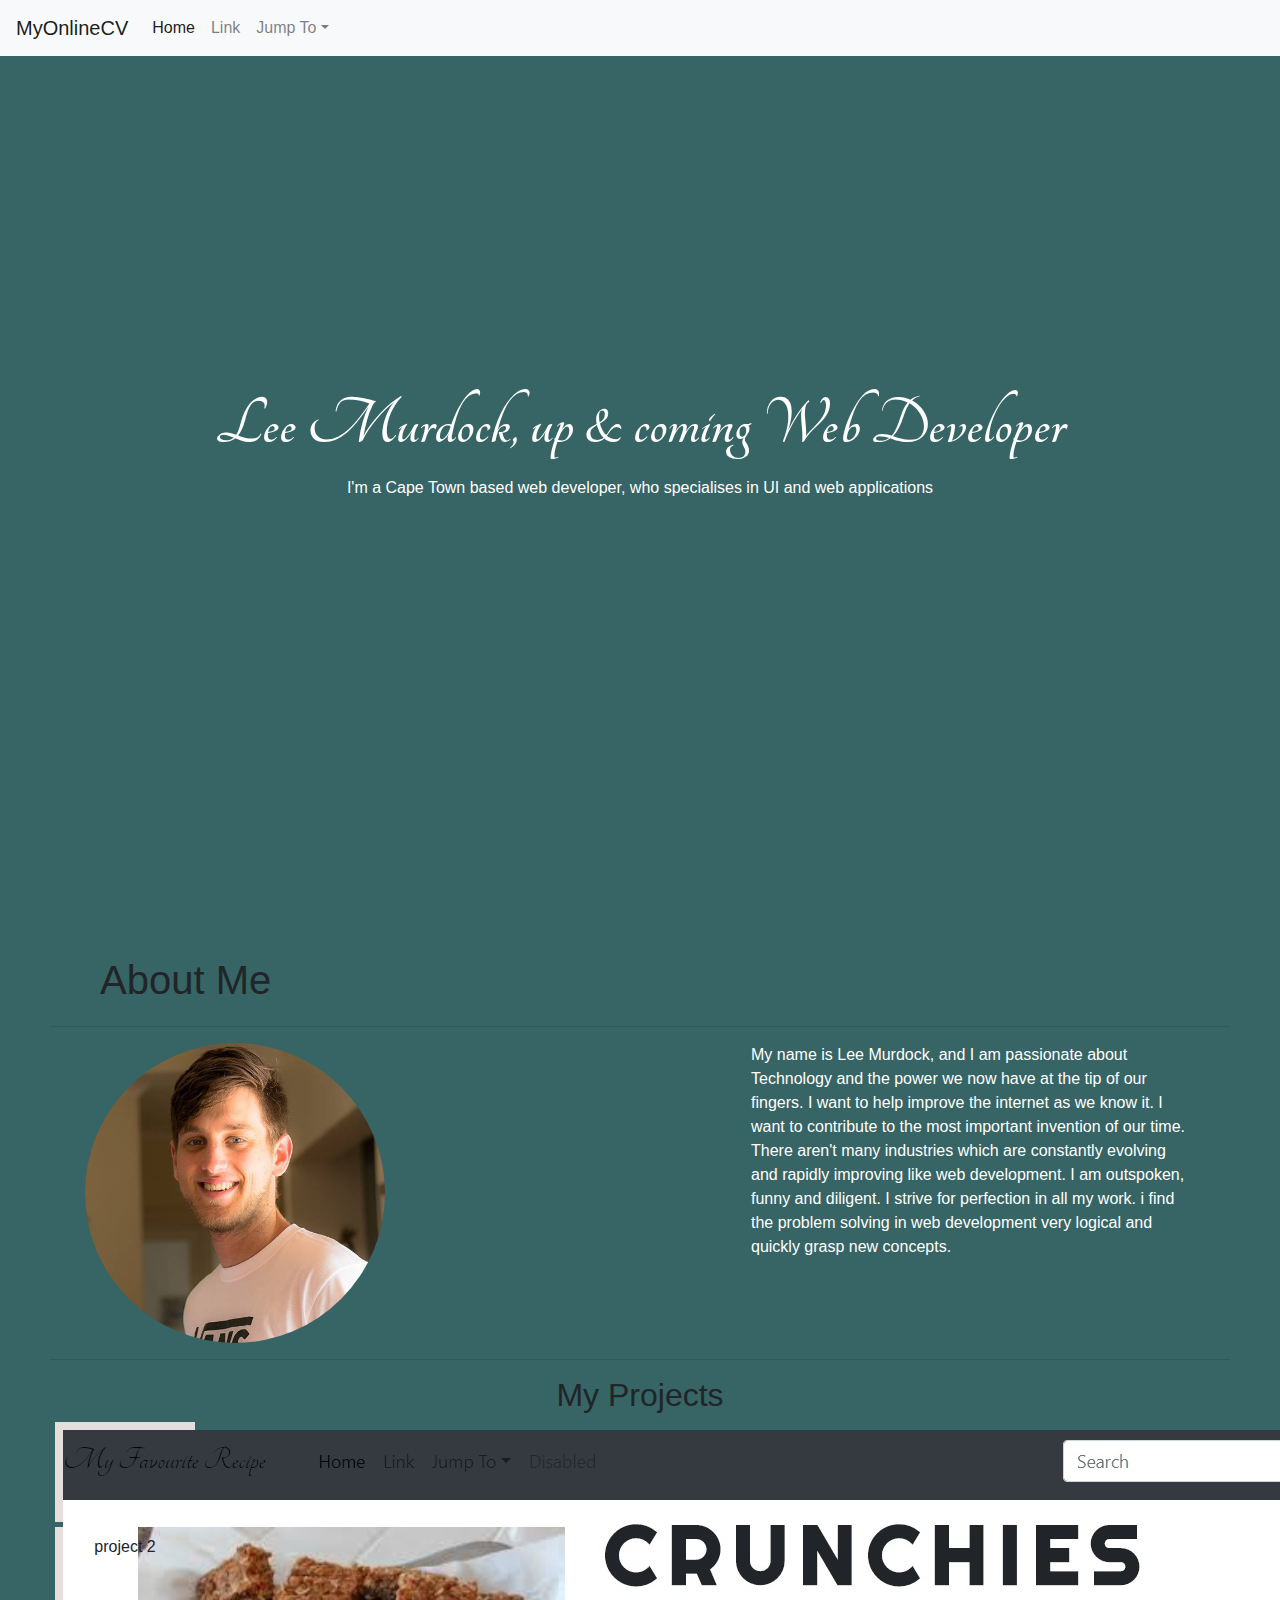
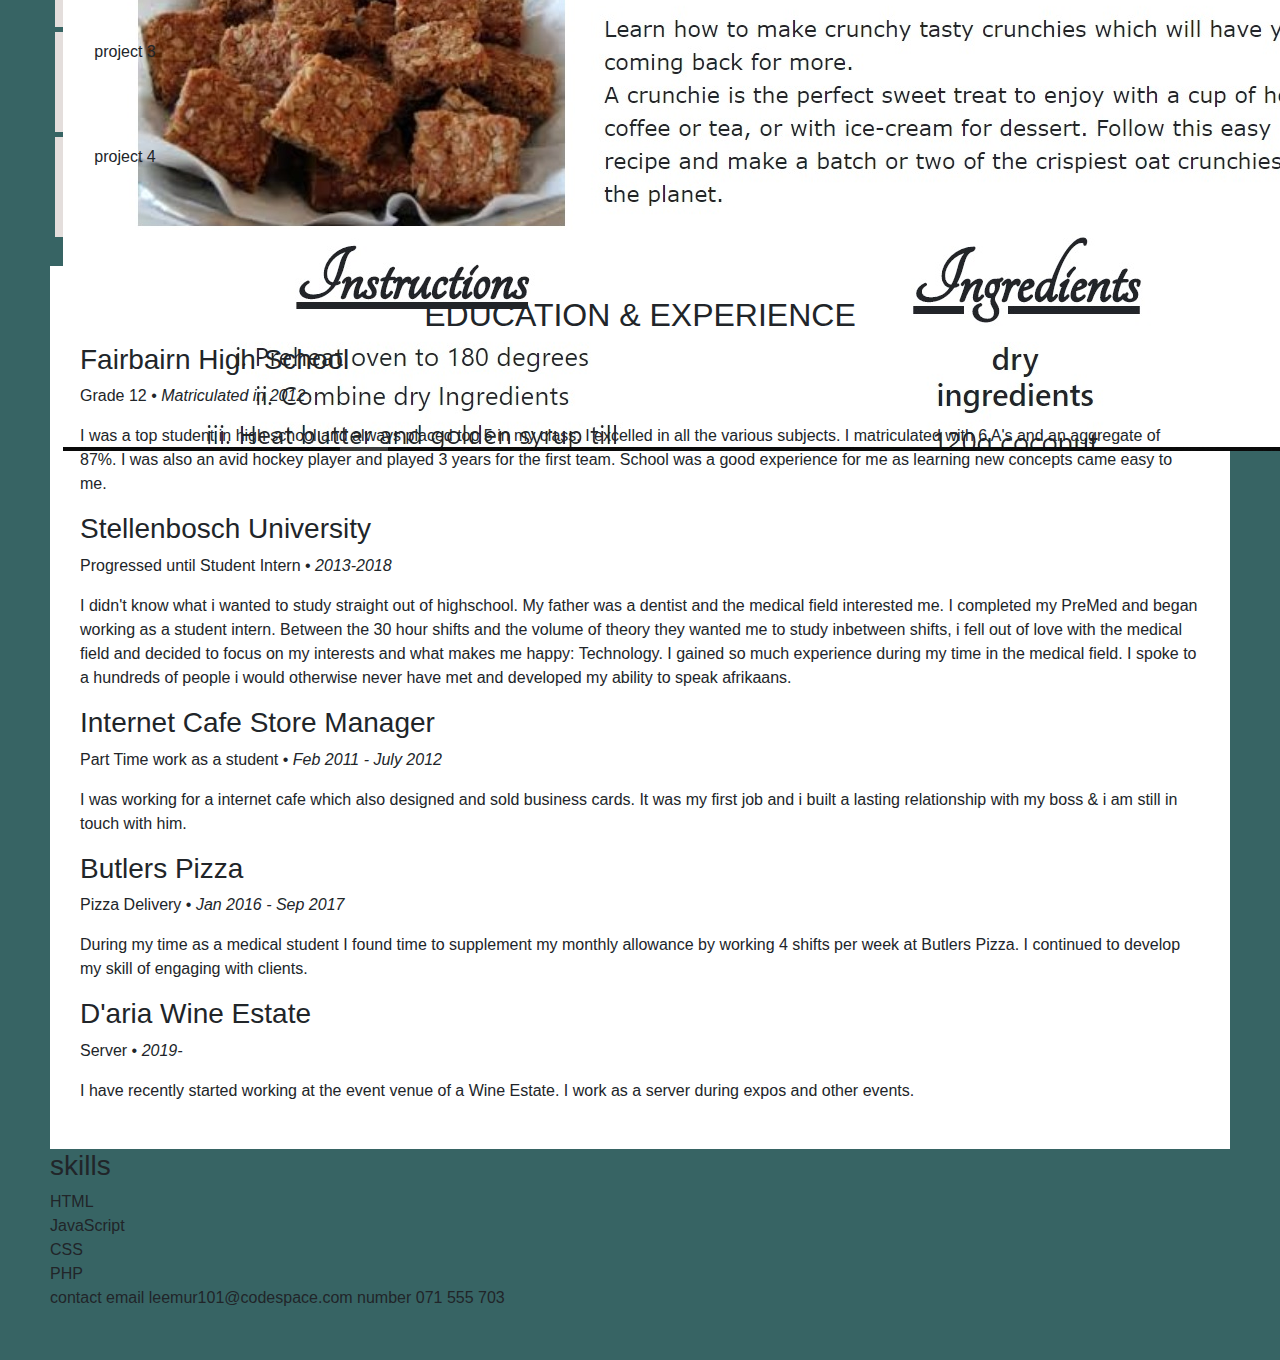
==== Online CV/index.html @ f7b7c2e9 "finished layout" ====
<!doctype html>
<html lang="en">

  <head>
    <!-- Required meta tags -->
    <meta charset="utf-8">
    <meta name="viewport" content="width=device-width, initial-scale=1, shrink-to-fit=no">

    <!-- Bootstrap CSS -->
    <link rel="stylesheet" href="https://stackpath.bootstrapcdn.com/bootstrap/4.3.1/css/bootstrap.min.css" integrity="sha384-ggOyR0iXCbMQv3Xipma34MD+dH/1fQ784/j6cY/iJTQUOhcWr7x9JvoRxT2MZw1T" crossorigin="anonymous">
    <link href='https://fonts.googleapis.com/css?family=Tangerine' rel='stylesheet' type='text/css'>

    <link rel="stylesheet" href="css/cv.css" type="text/css" >

    <title>Lee Murdock Online CV</title>
  </head>

  <body>

    <nav class="navbar navbar-expand-lg navbar-light bg-light fixed-top">
        <a class="navbar-brand" href="#">MyOnlineCV</a>
        <button class="navbar-toggler" type="button" data-toggle="collapse" data-target="#navbarSupportedContent" aria-controls="navbarSupportedContent" aria-expanded="false" aria-label="Toggle navigation">
          <span class="navbar-toggler-icon"></span>
        </button>
      
        <div class="collapse navbar-collapse" id="navbarSupportedContent">
          <ul class="navbar-nav mr-auto">
            <li class="nav-item active">
              <a class="nav-link" href="#">Home <span class="sr-only">(current)</span></a>
            </li>
            <li class="nav-item">
              <a class="nav-link" target="_blank" href="https://za.linkedin.com/">Link</a>
            </li>
            <li class="nav-item dropdown">
              <a class="nav-link dropdown-toggle" href="#" id="navbarDropdown" role="button" data-toggle="dropdown" aria-haspopup="true" aria-expanded="false">Jump To</a>
              <div class="dropdown-menu" aria-labelledby="navbarDropdown">
              <a class="dropdown-item" href="#">Completed Projects</a>
              <a class="dropdown-item" href="#">Ongoing Projects</a>
              <div class="dropdown-divider"></div>
              <a class="dropdown-item" href="#">July</a>
              <a class="dropdown-item" href="#">August</a>
              </div>
            </li>
          </ul>
        </div>
    </nav>

    <header>    
      <h1>Lee Murdock, up & coming Web Developer</h1> 
      <p style="color: white; text-align: center">I'm a Cape Town based web developer, who specialises in UI and web applications</p>
    </header>      
     
    <section id="about">
      <p id="aboutMe">About Me</p>
      <HR>    
      <div class="clearfix">
        <div class="container">
           <div id="floatImage">
              <div class="image-cropper">
                <img src="img/pic.jpg" class="profile-pic" alt="My Picture" >
              </div>
            </div>
       
         <p id="pElement">My name is Lee Murdock, and I am passionate about Technology and the power we now have at the tip of our fingers. I want to help improve the internet 
      as we know it. I want to contribute to the most important invention of our time. There aren't many industries which are constantly evolving and rapidly 
      improving like web development. I am outspoken, funny and diligent. I strive for perfection in all my work.
    i find the problem solving in web development very logical and quickly grasp new concepts.</p>
        </div>
      </div>
     </section>
  <HR>  
    
    <section id="projects">  
      <h2>My Projects</h2>

      <div id="projectsWrapper">

        <div id="flexParent">
          
          <div class="flexChild"> 
            <div class="childWrapper">
              <a href="img/crunchie.jpg" title="">
                <img src="img/crunchie.jpg" alt="crunchie pic">
              </a>
            </div>

          </div>
          
          <div class="flexChild"> 
            project 2

          </div>
          
          <div class="flexChild"> 
            project 3

          </div>
          
          <div class="flexChild"> 
            project 4

          </div>
        </div>

      </div>
    </section>
    </br>
    <section id="experience">
      <h2>EDUCATION & EXPERIENCE</h2> 
      <div class="education"> 

        <h3>Fairbairn High School</h3>
        <p class="info">Grade 12 <span>&bull;</span> <em class="date">Matriculated in 2012</em></p>

        <p>
        I was a top student in high school and always placed top 5 in my class. I excelled in all the various subjects.
        I matriculated with 6 A's and an aggregate of 87%.
        I was also an avid hockey player and played 3 years for the first team.
        School was a good experience for me as learning new concepts came easy to me. 
        </p>

      </div>
      
      <div class="education">

          <h3>Stellenbosch University</h3>
          <p class="info">Progressed until Student Intern <span>&bull;</span> <em class="date">2013-2018</em></p>
  
          <p>
         I didn't know what i wanted to study straight out of highschool. My father was a dentist and the medical field
         interested me. I completed my PreMed and began working as a student intern. Between the 30 hour shifts and the 
         volume of theory they wanted me to study inbetween shifts, i fell out of love with the medical field and decided 
         to focus on my interests and what makes me happy: Technology.
         I gained so much experience during my time in the medical field. I spoke to a hundreds of people i would otherwise never have met and 
         developed my ability to speak afrikaans. 
          </p>
  
      </div>

      <div class="workExperience">

          <h3>Internet Cafe Store Manager</h3>
          <p class="info">Part Time work as a student <span>&bull;</span> <em class="date">Feb 2011 - July 2012</em></p>
  
          <p>
         I was working for a internet cafe which also designed and sold business cards.
         It was my first job and i built a lasting relationship with my boss & i am still in touch with him.
          </p>
  
      </div>

      <div class="workExperience"> 

          <h3>Butlers Pizza</h3>
          <p class="info">Pizza Delivery <span>&bull;</span> <em class="date">Jan 2016 - Sep 2017</em></p>
  
          <p>
          During my time as a medical student I found time to supplement my monthly allowance by working 4 shifts per week at Butlers Pizza.
          I continued to develop my skill of engaging with clients.
          </p>
  
      </div>

      <div>

          <h3>D'aria Wine Estate</h3>
          <p class="info">Server <span>&bull;</span> <em class="date">2019-</em></p>
  
          <p>
          I have recently started working at the event venue of a Wine Estate.
          I work as a server during expos and other events. 
          </p>
  
        </div>
    </section>
    
    <section id="skills">
      <div>
        <h3>skills</h3>
        <div>HTML</div>
        <div>JavaScript</div>
        <div>CSS </div>
        <div>PHP</div>
      </div>
    </section>
    
    <footer>
      <div>
        contact
        email leemur101@codespace.com
        number 071 555 703
      </div>
    </footer>
    
 
    <script src="https://code.jquery.com/jquery-3.3.1.slim.min.js" integrity="sha384-q8i/X+965DzO0rT7abK41JStQIAqVgRVzpbzo5smXKp4YfRvH+8abtTE1Pi6jizo" crossorigin="anonymous"></script>
    <script src="https://cdnjs.cloudflare.com/ajax/libs/popper.js/1.14.7/umd/popper.min.js" integrity="sha384-UO2eT0CpHqdSJQ6hJty5KVphtPhzWj9WO1clHTMGa3JDZwrnQq4sF86dIHNDz0W1" crossorigin="anonymous"></script>
    <script src="https://stackpath.bootstrapcdn.com/bootstrap/4.3.1/js/bootstrap.min.js" integrity="sha384-JjSmVgyd0p3pXB1rRibZUAYoIIy6OrQ6VrjIEaFf/nJGzIxFDsf4x0xIM+B07jRM" crossorigin="anonymous"></script>
  </body>
</html>
---- Online CV/css/cv.css ----
body {background:rgb(55, 100, 100);
      margin: 0px 50px 50px 50px;  
      } 

h1 {  color: white;
      font-family: 'Tangerine', cursive;
      font-size: 70px;
      font-weight: bold;
      text-align: center;
      }

h2 {text-align: center}

   
header::before {background-image: url(http://www.princesswithabackpack.com/wp-content/uploads/2012/01/cape-grace.jpg); alt: Backdrop;
                display: block;
                background-size: cover;
                content: "";
                position: absolute;
                top: 0px;
                left: 0px;
                width: 100%;
                height: 100%;
                z-index: -2;
                opacity: 0.4;
            }

header{height: 100vh;
       /*background-size: cover; 
       background-image: url(http://www.princesswithabackpack.com/wp-content/uploads/2012/01/cape-grace.jpg);*/
       display: flex;
       flex-direction: column;
       align-items: center;
       justify-content: center;
       
       margin-bottom: 30px;
      }

#aboutMe {text-align: left;
          margin: 50px 0px 0px 50px;
          font-size: 40px;
        }
.clearfix::after {content: "";
                  clear: both;
                  display: table} 
                  

#pElement {width: 40%;
          text-align: left;
          margin-left: 15px;
          color: white;
          float: right
        }  
.image-cropper {
          width: 300px;
          height: 300px;
          position: relative;
          overflow: hidden;
          border-radius: 50%;
      }
.profile-pic {
        display: inline;
        margin: 0 auto;
        margin-left: -50%; 
        height: 100%;
        width: auto;
      }   

#floatImage {float: left;
            width: 40%}
      
.flexParent {text-align: center;
            display: flex;
            align-items: center;
            justify-content: center;
            height: 50vh;
      
            }

.flexChild {width: 140px;
            height: 100px;
            background: rgb(228, 222, 220);
            padding: 8px;
            margin: 5px;

            text-align: center



}

#currentProjects {width: 100%;
                  flex-wrap: wrap;
                  
                  
}

#experience {     background: white;
                  background-size: cover;
                  padding: 30px;


            }

#flexParent .flexChild .childWrapper a {
      cursor: pointer;
}
#flexParent .flexChild .childWrapper {transition: all 0.3s ease-in-out;} 

.childWrapper {background: url(img/crunchie.jpg)}

@media screen and (max-width: 1300px)
{}


@media screen and (max-width: 970px)
{}
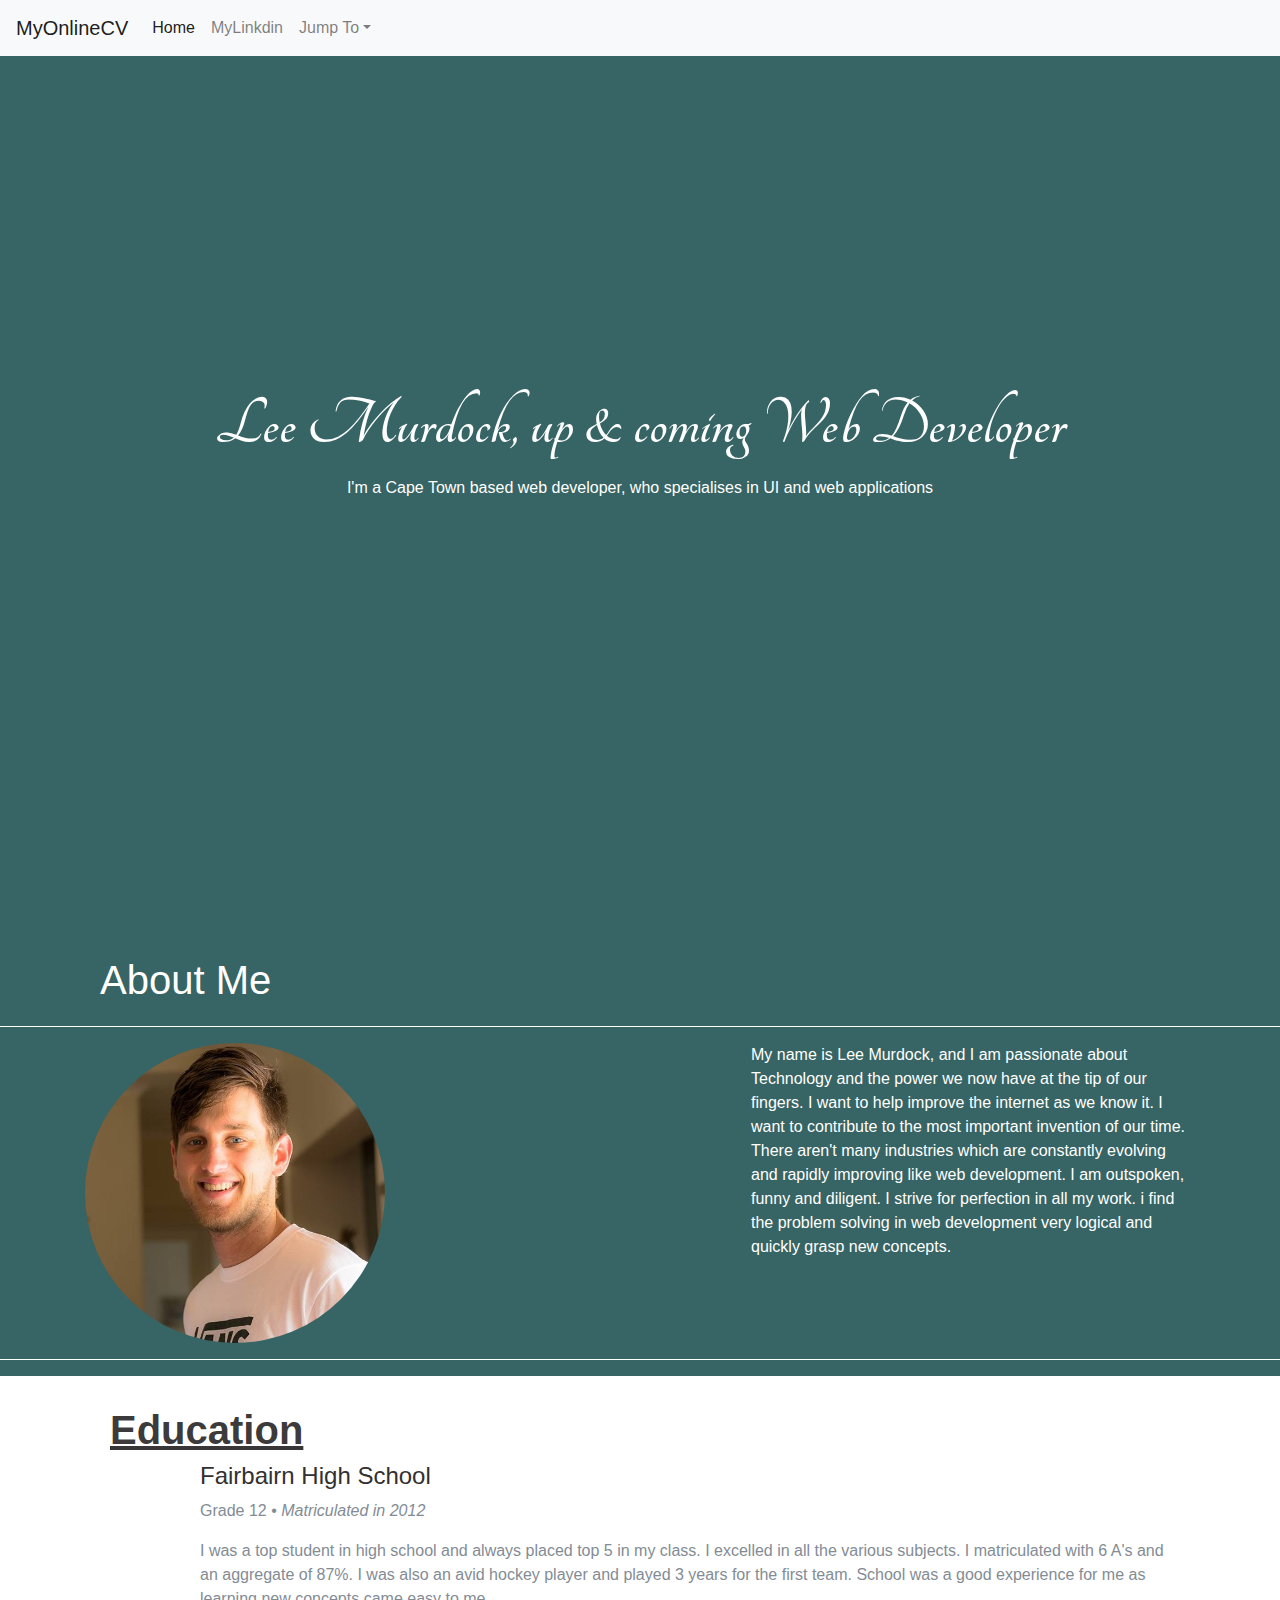
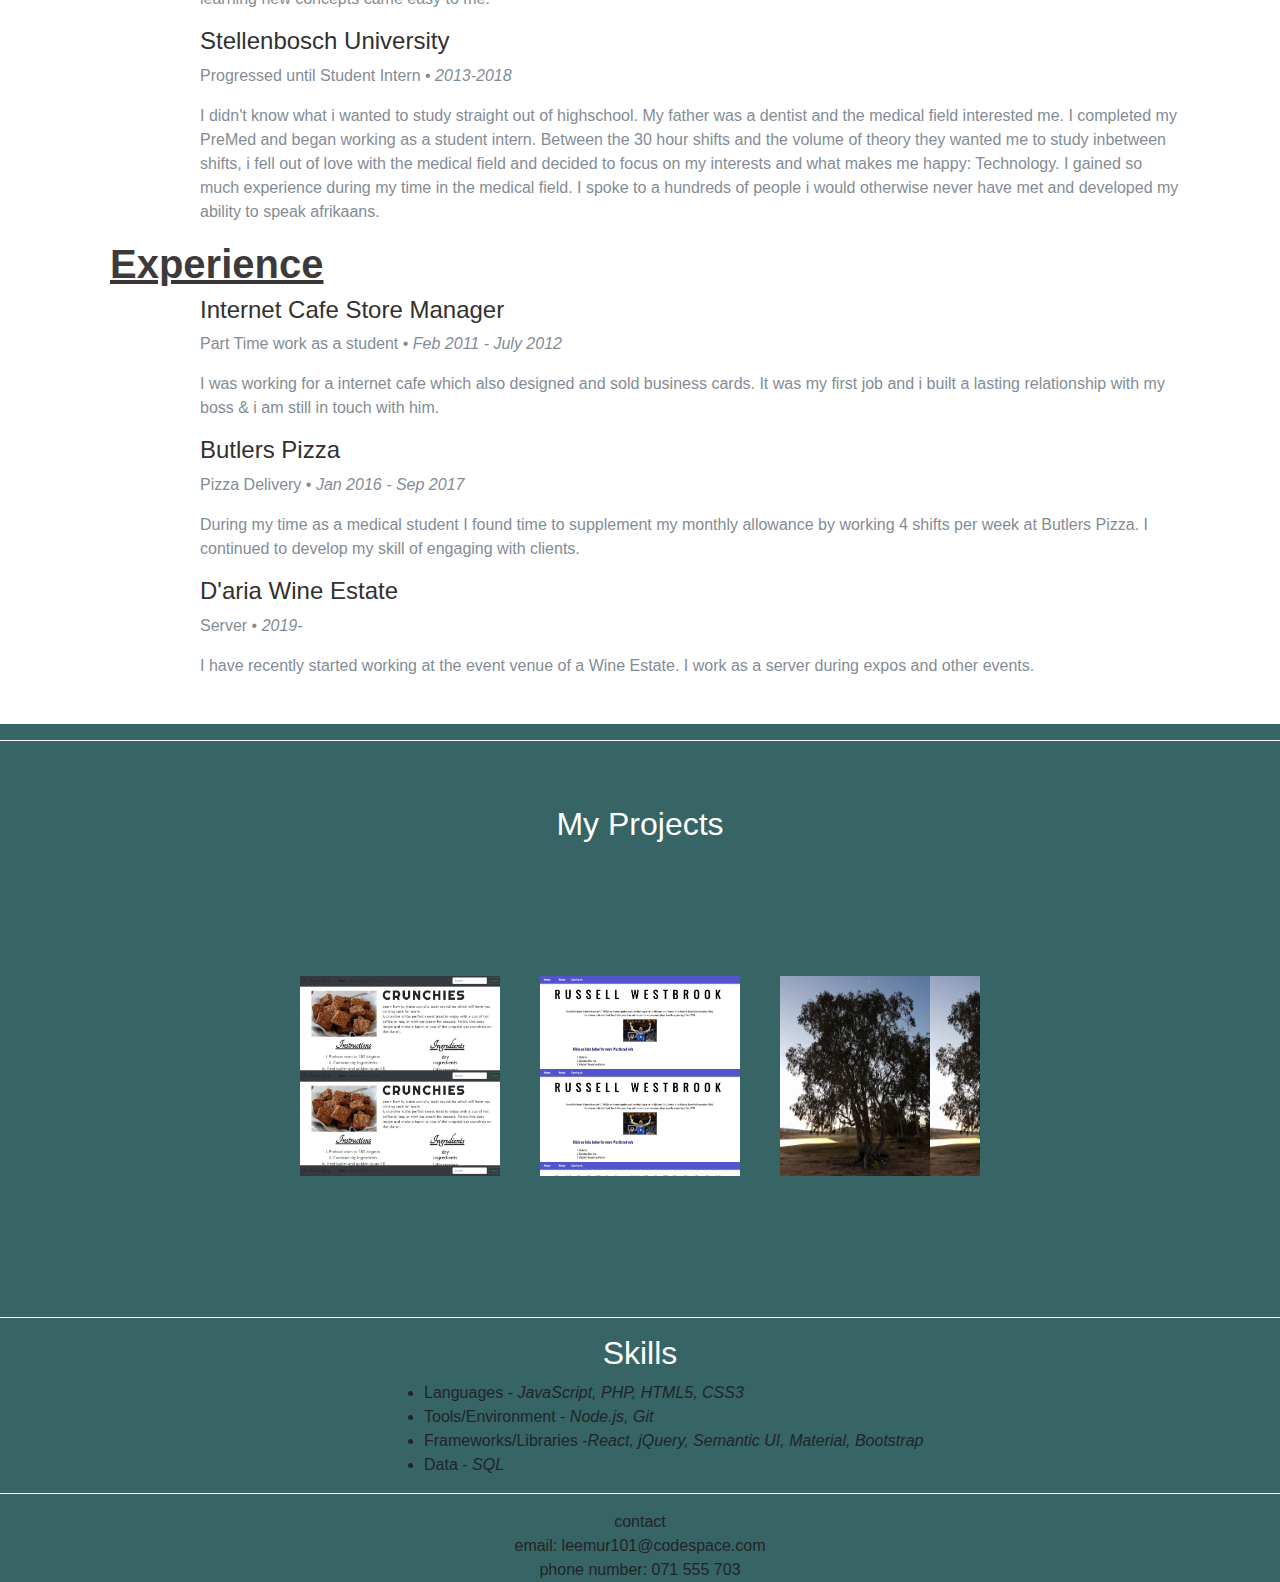
==== commit 3aecc9a6: "completed v1" ====
--- a/Online CV/index.html
+++ b/Online CV/index.html
@@ -2,13 +2,16 @@
 <html lang="en">
 
   <head>
-    <!-- Required meta tags -->
+    <!-- meta tags -->
     <meta charset="utf-8">
     <meta name="viewport" content="width=device-width, initial-scale=1, shrink-to-fit=no">
 
-    <!-- Bootstrap CSS -->
+    <!-- Bootstrap -->
     <link rel="stylesheet" href="https://stackpath.bootstrapcdn.com/bootstrap/4.3.1/css/bootstrap.min.css" integrity="sha384-ggOyR0iXCbMQv3Xipma34MD+dH/1fQ784/j6cY/iJTQUOhcWr7x9JvoRxT2MZw1T" crossorigin="anonymous">
+    
+    <!-- Google Fonts-->
     <link href='https://fonts.googleapis.com/css?family=Tangerine' rel='stylesheet' type='text/css'>
+    <link href="https://fonts.googleapis.com/css?family=Open+Sans&display=swap" rel="stylesheet">
 
     <link rel="stylesheet" href="css/cv.css" type="text/css" >
 
@@ -29,16 +32,16 @@
               <a class="nav-link" href="#">Home <span class="sr-only">(current)</span></a>
             </li>
             <li class="nav-item">
-              <a class="nav-link" target="_blank" href="https://za.linkedin.com/">Link</a>
+              <a class="nav-link" target="_blank" href="https://za.linkedin.com/">MyLinkdin</a>
             </li>
             <li class="nav-item dropdown">
               <a class="nav-link dropdown-toggle" href="#" id="navbarDropdown" role="button" data-toggle="dropdown" aria-haspopup="true" aria-expanded="false">Jump To</a>
               <div class="dropdown-menu" aria-labelledby="navbarDropdown">
-              <a class="dropdown-item" href="#">Completed Projects</a>
-              <a class="dropdown-item" href="#">Ongoing Projects</a>
+              <a class="dropdown-item" href="index.html#about">About</a>
+              <a class="dropdown-item" href="index.html#experience">Experience</a>
+              <a class="dropdown-item" href="index.html#projects">Projects</a>
               <div class="dropdown-divider"></div>
-              <a class="dropdown-item" href="#">July</a>
-              <a class="dropdown-item" href="#">August</a>
+              <a class="dropdown-item" href="index.html#contact">Contact</a>
               </div>
             </li>
           </ul>
@@ -47,7 +50,7 @@
 
     <header>    
       <h1>Lee Murdock, up & coming Web Developer</h1> 
-      <p style="color: white; text-align: center">I'm a Cape Town based web developer, who specialises in UI and web applications</p>
+      <p>I'm a Cape Town based web developer, who specialises in UI and web applications</p>
     </header>      
      
     <section id="about">
@@ -70,125 +73,128 @@
      </section>
   <HR>  
     
-    <section id="projects">  
-      <h2>My Projects</h2>
-
-      <div id="projectsWrapper">
-
-        <div id="flexParent">
+    
+   
+    <section id="experience">
+             
+        <div class="resume"> 
+          <h3>Education</h3> 
+          <h4>Fairbairn High School</h4>
+          <p class="info">Grade 12 <span>&bull;</span> <em class="date">Matriculated in 2012</em></p>
+
+          <p>
+          I was a top student in high school and always placed top 5 in my class. I excelled in all the various subjects.
+          I matriculated with 6 A's and an aggregate of 87%.
+          I was also an avid hockey player and played 3 years for the first team.
+          School was a good experience for me as learning new concepts came easy to me. 
+          </p>
+
+        </div>
+        
+        <div class="resume">
+
+            <h4>Stellenbosch University</h4>
+            <p class="info">Progressed until Student Intern <span>&bull;</span> <em class="date">2013-2018</em></p>
+    
+            <p>
+          I didn't know what i wanted to study straight out of highschool. My father was a dentist and the medical field
+          interested me. I completed my PreMed and began working as a student intern. Between the 30 hour shifts and the 
+          volume of theory they wanted me to study inbetween shifts, i fell out of love with the medical field and decided 
+          to focus on my interests and what makes me happy: Technology.
+          I gained so much experience during my time in the medical field. I spoke to a hundreds of people i would otherwise never have met and 
+          developed my ability to speak afrikaans. 
+            </p>
+    
+        </div>
+      
+        <h3>Experience</h3>
+        <div class="resume">
+
+            <h4>Internet Cafe Store Manager</h4>
+            <p class="info">Part Time work as a student <span>&bull;</span> <em class="date">Feb 2011 - July 2012</em></p>
+    
+            <p>
+          I was working for a internet cafe which also designed and sold business cards.
+          It was my first job and i built a lasting relationship with my boss & i am still in touch with him.
+            </p>
+    
+        </div>
+
+        <div class="resume"> 
+
+            <h4>Butlers Pizza</h4>
+            <p class="info">Pizza Delivery <span>&bull;</span> <em class="date">Jan 2016 - Sep 2017</em></p>
+    
+            <p>
+            During my time as a medical student I found time to supplement my monthly allowance by working 4 shifts per week at Butlers Pizza.
+            I continued to develop my skill of engaging with clients.
+            </p>
+    
+        </div>
+
+        <div class="resume">
+
+            <h4>D'aria Wine Estate</h4>
+            <p class="info">Server <span>&bull;</span> <em class="date">2019-</em></p>
+    
+            <p>
+            I have recently started working at the event venue of a Wine Estate.
+            I work as a server during expos and other events. 
+            </p>
+    
+          </div>
+      </section>
+      
+      <hr>
+      <section id="projects">
+      </br>
+      </br>  
+        <h2>My Projects</h2>
+
+        <div id="projectsWrapper">
+
+          <div id="flexParent">
+            
+            
+            <div class="flexChild" id="number1"> 
+            <p><a class="divLink" target="_blank" href="C:\Users\Lee Murdock\Desktop\project files\Recipe\index.html"></a> </p>
+
+            </div>
+            
+            <div class="flexChild" id="number2"> 
+              <p><a class="divLink" target="_blank" href="C:\Users\Lee Murdock\Desktop\project files\Tribute\index.html"></a> </p>
+            </div>
+            
+            <div class="flexChild" id="number3"> 
+                <p><a class="divLink" target="_blank" href="C:\Users\Lee Murdock\Desktop\project files\Tribute\index.html"></a> </p>
+            </div>
+            
+          </div>
+
+      </div>
+    </section>
+<hr>
+    <section >
+      <h2>Skills</h2>
+      <div id="skills">
+       <ul>
           
-          <div class="flexChild"> 
-            <div class="childWrapper">
-              <a href="img/crunchie.jpg" title="">
-                <img src="img/crunchie.jpg" alt="crunchie pic">
-              </a>
-            </div>
-
-          </div>
-          
-          <div class="flexChild"> 
-            project 2
-
-          </div>
-          
-          <div class="flexChild"> 
-            project 3
-
-          </div>
-          
-          <div class="flexChild"> 
-            project 4
-
-          </div>
-        </div>
-
+          <li>Languages - <em>JavaScript, PHP, HTML5, CSS3</em></li>
+          <li>Tools/Environment - <em>Node.js, Git</em></li>
+          <li>Frameworks/Libraries -<em>React, jQuery, Semantic UI, Material, Bootstrap</em></li>
+          <li>Data - <em>SQL</em></li>
+       </ul>
+       
       </div>
     </section>
-    </br>
-    <section id="experience">
-      <h2>EDUCATION & EXPERIENCE</h2> 
-      <div class="education"> 
-
-        <h3>Fairbairn High School</h3>
-        <p class="info">Grade 12 <span>&bull;</span> <em class="date">Matriculated in 2012</em></p>
-
-        <p>
-        I was a top student in high school and always placed top 5 in my class. I excelled in all the various subjects.
-        I matriculated with 6 A's and an aggregate of 87%.
-        I was also an avid hockey player and played 3 years for the first team.
-        School was a good experience for me as learning new concepts came easy to me. 
-        </p>
-
-      </div>
-      
-      <div class="education">
-
-          <h3>Stellenbosch University</h3>
-          <p class="info">Progressed until Student Intern <span>&bull;</span> <em class="date">2013-2018</em></p>
-  
-          <p>
-         I didn't know what i wanted to study straight out of highschool. My father was a dentist and the medical field
-         interested me. I completed my PreMed and began working as a student intern. Between the 30 hour shifts and the 
-         volume of theory they wanted me to study inbetween shifts, i fell out of love with the medical field and decided 
-         to focus on my interests and what makes me happy: Technology.
-         I gained so much experience during my time in the medical field. I spoke to a hundreds of people i would otherwise never have met and 
-         developed my ability to speak afrikaans. 
-          </p>
-  
-      </div>
-
-      <div class="workExperience">
-
-          <h3>Internet Cafe Store Manager</h3>
-          <p class="info">Part Time work as a student <span>&bull;</span> <em class="date">Feb 2011 - July 2012</em></p>
-  
-          <p>
-         I was working for a internet cafe which also designed and sold business cards.
-         It was my first job and i built a lasting relationship with my boss & i am still in touch with him.
-          </p>
-  
-      </div>
-
-      <div class="workExperience"> 
-
-          <h3>Butlers Pizza</h3>
-          <p class="info">Pizza Delivery <span>&bull;</span> <em class="date">Jan 2016 - Sep 2017</em></p>
-  
-          <p>
-          During my time as a medical student I found time to supplement my monthly allowance by working 4 shifts per week at Butlers Pizza.
-          I continued to develop my skill of engaging with clients.
-          </p>
-  
-      </div>
-
-      <div>
-
-          <h3>D'aria Wine Estate</h3>
-          <p class="info">Server <span>&bull;</span> <em class="date">2019-</em></p>
-  
-          <p>
-          I have recently started working at the event venue of a Wine Estate.
-          I work as a server during expos and other events. 
-          </p>
-  
-        </div>
-    </section>
-    
-    <section id="skills">
-      <div>
-        <h3>skills</h3>
-        <div>HTML</div>
-        <div>JavaScript</div>
-        <div>CSS </div>
-        <div>PHP</div>
-      </div>
-    </section>
-    
+    
+<hr>
+
     <footer>
-      <div>
-        contact
-        email leemur101@codespace.com
-        number 071 555 703
+      <div id="contact">
+        contact </br>
+        email: leemur101@codespace.com </br>
+        phone number: 071 555 703
       </div>
     </footer>
     
--- a/Online CV/css/cv.css
+++ b/Online CV/css/cv.css
@@ -1,6 +1,6 @@
 body {background:rgb(55, 100, 100);
-      margin: 0px 50px 50px 50px;  
-      } 
+      font-family: 'opensans-regular', sans-serif;
+     } 
 
 h1 {  color: white;
       font-family: 'Tangerine', cursive;
@@ -9,8 +9,18 @@
       text-align: center;
       }
 
-h2 {text-align: center}
+h2 {text-align: center;
+      color: white;
+      }
 
+h3 {color: rgba(24, 22, 22, 0.863);
+      font-size: 40px;
+      font-weight: bold;
+      text-decoration: underline;
+      margin-left: -90px;
+}
+
+h4 {color: rgb(51, 48, 48)}
    
 header::before {background-image: url(http://www.princesswithabackpack.com/wp-content/uploads/2012/01/cape-grace.jpg); alt: Backdrop;
                 display: block;
@@ -36,9 +46,15 @@
        margin-bottom: 30px;
       }
 
+header p {color: white; text-align: center}
+
+hr{border-style: solid; border-color: white }
+
 #aboutMe {text-align: left;
-          margin: 50px 0px 0px 50px;
+          margin: 50px 0px 0px 100px;
           font-size: 40px;
+          font-family:  'opensans-regular', sans-serif;
+          color: white;
         }
 .clearfix::after {content: "";
                   clear: both;
@@ -50,7 +66,10 @@
           margin-left: 15px;
           color: white;
           float: right
-        }  
+        } 
+                
+#floatImage {float: left;
+            width: 40%} 
 .image-cropper {
           width: 300px;
           height: 300px;
@@ -66,10 +85,20 @@
         width: auto;
       }   
 
-#floatImage {float: left;
-            width: 40%}
+
+#experience {     background: white;
+                  background-size: cover;
+                  padding: 30px 100px 30px 200px;
+                  font-family: 'opensans-regular', sans-serif;
+                  color: #838C95
+                  
+            }
+
+
+
+
       
-.flexParent {text-align: center;
+#flexParent {text-align: center;
             display: flex;
             align-items: center;
             justify-content: center;
@@ -77,37 +106,58 @@
       
             }
 
-.flexChild {width: 140px;
-            height: 100px;
-            background: rgb(228, 222, 220);
-            padding: 8px;
-            margin: 5px;
+.flexChild {background: rgb(228, 222, 220);
+            margin: 20px;
+            display: flex;
+            position: relative;
+            width: 200px;
+            height: 200px;
+            padding: 20px; 
+            text-align: center
+            }
+ 
+.flexChild:hover {
+      cursor: hand;
+      cursor: pointer;
+      opacity: .9;
+  }
+  
+ .flexChild a.divLink {
+                        position: absolute;
+                        width: 100%;
+                        height: 100%;
+                        top: 0;
+                        left: 0;
+                        text-decoration: none            
+                        }
 
-            text-align: center
+#number1 a {background-image: url(../img/crunchie.jpg);
+            background-size: contain;      
+      }
+
+#number2 a{background-image: url(../img/tribute.jpg);
+      background-size: contain;}
+
+#number3 a {background-image: url(../img/treePic.jpg);
+      background-size: contain;}   
 
 
 
-}
 
-#currentProjects {width: 100%;
+#projectsWrapper {width: 100%;
                   flex-wrap: wrap;
-                  
-                  
-}
-
-#experience {     background: white;
-                  background-size: cover;
-                  padding: 30px;
+                  }     
 
 
-            }
 
 #flexParent .flexChild .childWrapper a {
       cursor: pointer;
 }
 #flexParent .flexChild .childWrapper {transition: all 0.3s ease-in-out;} 
 
-.childWrapper {background: url(img/crunchie.jpg)}
+#skills {padding-left: 30%;}
+
+footer {text-align: center}
 
 @media screen and (max-width: 1300px)
 {}
